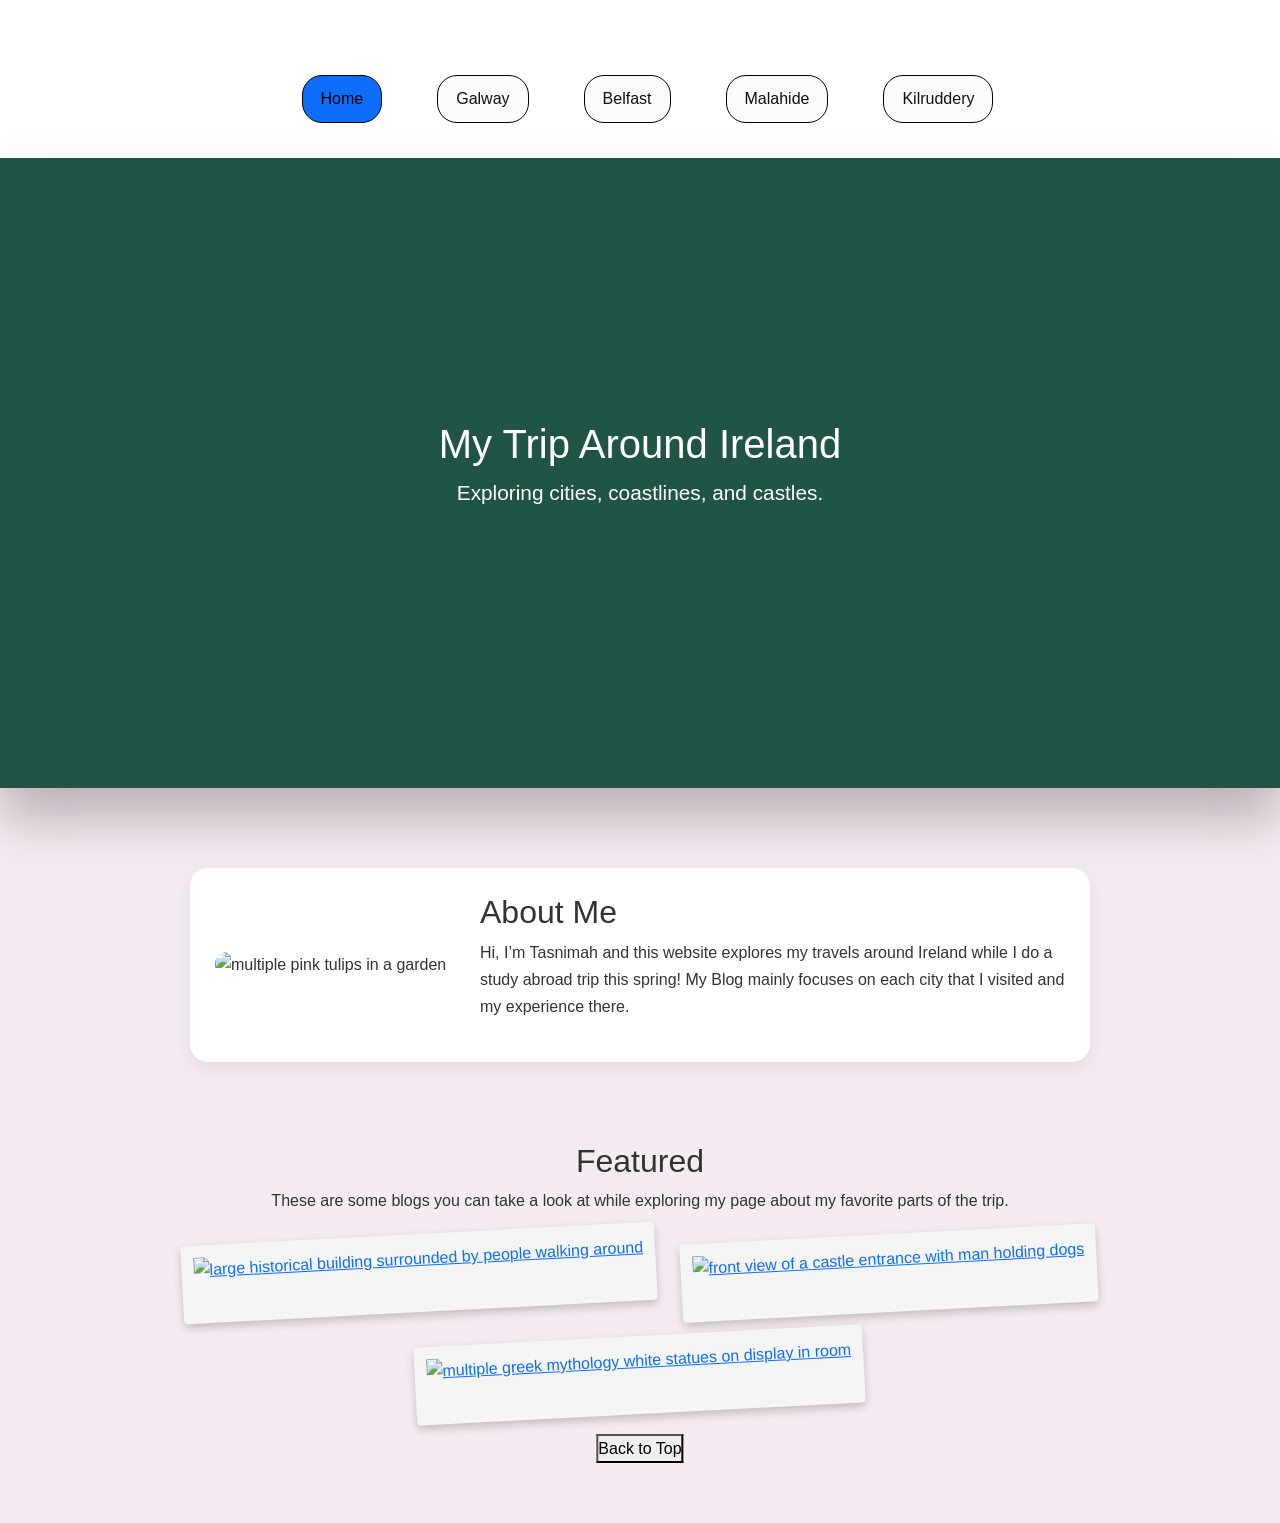
==== index.html @ e572d871 "Add files via upload" ====
<!DOCTYPE html>
<html lang="en">
<head>
    <meta charset="UTF-8">
    <meta name="viewport" content="width=device-width, initial-scale=1.0">
    <title>My Ireland Trip</title>
    <link rel="icon" type="image/png" href="img/cherry.png">
     <link href="https://cdn.jsdelivr.net/npm/bootstrap@5.3.7/dist/css/bootstrap.min.css" rel="stylesheet">
      <link rel="stylesheet" href="reset.css">
    <link rel="stylesheet" href="style.css">
    

    
</head>
<a id="skip" href="#main">skip to main</a>
<nav>




<ul class="nav nav-pills justify-content-around city-tabs">

      
        <li class="nav-item">
            <a class="nav-link active" href="index.html">Home</a>
        </li>
        <li class="nav-item">
            <a class="nav-link" href="galway.html">Galway</a>
        </li>
        <li class="nav-item">
            <a class="nav-link" href="belfast.html">Belfast</a>
        </li>
        <li class="nav-item">
            <a class="nav-link" href="malahide.html">Malahide</a>
        </li>
         <li class="nav-item">
            <a class="nav-link" href="kilruddery.html">Kilruddery</a>
        </li>
    </ul>





</ul>
</nav>
   <header class="city-header">
    
    <h1>My Trip Around Ireland</h1>
    <p>Exploring cities, coastlines, and castles.</p>
</header>

   

    <main id="main">
   <section class="about-card">

    <img src="img/me2.jpeg" alt="multiple pink tulips in a garden">

    <div class="about-text">
        <h2>About Me</h2>

        <p>
            Hi, I’m Tasnimah and this website explores my travels around Ireland while I do a study abroad trip this spring! My Blog
            mainly focuses on each city that I visited and my experience there. 
        </p>
    </div>

</section>

</section>
            </p>
        </section>

<section class="homepage-gallery">

    <h2>Featured</h2>

    <p>
        These are some blogs you can take a look at while exploring my page about my favorite parts of the trip.
    </p>

    <div class="gallery">

        <a href="belfast.html">
            <img src="img/uk.jpeg" alt="large historical building surrounded by people walking around">
        </a>

        <a href="malahide.html">
            <img src="img/viking.jpeg" alt="front view of a castle entrance with man holding dogs">
        </a>

        <a href="kilruddery.html">
            <img src="img/greek.jpeg" alt="multiple greek mythology white statues on display in room">
        </a>

    </div>

</section>
</section>

<button id="topBtn">Back to Top</button>

<script src="script.js"></script>

</body>
</html>
---- style.css ----
#skip{
    position:absolute;
    top: -100px;
}


/* PAGE BASE */
body{
    font-family:'Segoe UI', Tahoma, Geneva, Verdana, sans-serif;
    background-color: #f5ebf2;
    color: #333;
    line-height: 1.6;
}

/* NAVIGATION */
nav{
    background-color: white;
    padding: 15px;
    text-align: center;
}

nav ul{
    list-style: none;
}

nav li{
    display: inline-block;
    margin: 20px 20px;
}

nav a{
    text-decoration: none;
    color: rgb(66, 15, 47);
    font-weight: bold;
}

/* MAIN LAYOUT */
main{
    width: 80%;
    margin: auto;
    padding: 40px 0;
}

/* HERO BASE */
header{
    height: 100vh;

    background-image: url("img/tulips.jpeg");
    background-size: cover;
    background-position: center;
    background-color: black;

    display: flex;
    flex-direction: column;
    justify-content: center;
    align-items: center;

    text-align: center;
    color: white;

    position: relative;

    margin: 100px;
    
    box-shadow: 0 30px 50px rgba(0,0,0,0.25);

    overflow: hidden;
}

/* HERO OVERLAY */
header::before{
    content: "";
    position: absolute;
    top: 0;
left: 0;
right: 0;
bottom: 0;
    background: rgba(80, 209, 175, 0.4);
    z-index: 0;
}

header h1,
header p,
header a{
    position: relative;
    z-index: 1;
}

header p{
    font-size: 1.3rem;
}



/* ABOUT SECTION */
.about-card{
    background: white;
    width: 90%;
    max-width: 900px;

    margin: 40px auto;
    padding: 25px;

    display: flex;
    gap: 15px;
    align-items: center;

    border-radius: 18px;
    box-shadow: 0 6px 18px rgba(0,0,0,0.08);

    flex-wrap: wrap;
}

.about-card img{
    width: 250px;
    max-width: 100%;
    height: auto;
    object-fit: cover;
    border-radius: 12px;
    

}

.about-text{
    flex: 1;
    min-width: 250px;
}

.about-text p{
    line-height: 1.7;
    word-wrap: break-word;
}

/* HOMEPAGE GALLERY */
.homepage-gallery{
    text-align: center;
    padding: 40px;
}

.gallery{
    display: flex;
    justify-content: center;
    gap: 25px;
    flex-wrap: wrap;
    margin-top: 20px;
}

.gallery img{
    width: 300px;
    height: 300px;
    object-fit: cover;

    background: rgb(246, 245, 245);
    padding: 12px 12px 40px 12px;

    border-radius: 4px;
    box-shadow: 0 4px 10px rgba(0,0,0,0.2);

    transition: 0.3s;
}

.gallery img:nth-child(1){ transform: rotate(-3deg); }
.gallery img:nth-child(2){ transform: rotate(2deg); }
.gallery img:nth-child(3){ transform: rotate(-2deg); }

.gallery img:hover{
    transform: scale(1.03);
}

/* CITY SECTIONS */
.city-section{
    width: min(95%, 850px);
    margin: 25px auto;
    padding: 20px;
    background: #ffffff;

    border-radius: 18px;
    box-shadow: 0 6px 18px rgba(0,0,0,0.08);

    border: 1px solid rgba(0,0,0,0.05);
    text-align: left;
}

.city-header{
    height: 100vh;

    background-image: url("img/tulips.jpeg");
    background-size: cover;
    background-position: center;
    background-color: #000;

    display: flex;
    flex-direction: column;
    justify-content: center;
    align-items: center;

    text-align: center;
    color: white;

    position: relative;

    margin: 100px;
    border: 30px solid white;
    box-shadow: 0 30px 50px rgba(0,0,0,0.25);

    
}




.city-section h2{
    margin-bottom: 10px;
}

 
 

/* TABS */
.city-tabs{
    justify-content: center !important;
}

.city-tabs .nav-link{
    margin-left: 15px;
    margin-top: 40px;

    border-radius: 20px;
    padding: 10px 18px;

    background-color: rgba(249, 252, 251, 0.901);
    color: rgb(16, 19, 20);

    border: 1.5px solid black !important;
    transition: 0.3s;
}

.city-tabs .nav-link:hover{
    background-color: rgb(125, 220, 239) !important;
    color: #333 !important;
}



.city-tabs .nav-link.active{
    
    color: #000 !important;
    border-radius: 20px;
    border: 1.5px solid black !important;
}
/* PHOTO GALLERY */
.photo-gallery{
    padding: 50px;
    text-align: center;
}

.gallery-grid{
    display: grid;
    grid-template-columns: repeat(auto-fit, minmax(250px, 1fr));
    gap: 30px;
    margin-top: 30px;
}

.polaroid{
    background: white;
    padding: 12px 12px 20px 12px;

    box-shadow: 0 4px 10px rgba(0,0,0,0.15);

    display: flex;
    flex-direction: column;
}

.polaroid img{
    width: 100%;
    height: 200px;
    object-fit: cover;
    display: block;
}

.polaroid p{
    margin: 12px 0 0 0;
    font-size: 14px;
    color: #555;
    text-align: center;
}

/* MOBILE */
 header,
.city-header{
    height: 70vh;
    margin: 0;
    border: none;
}

main{
    width: min(95%, 1100px);
    margin: auto;
}



#skip:focus{
    top: 10px;
    left: 10px;
    background: white;
    padding: 10px;
    z-index: 1000;
}


@media (prefers-reduced-motion: reduce){

    *{
        transition: none !important;
        animation: none !important;
    }

    .gallery img,
    .gallery img:hover,
    .gallery img:nth-child(1),
    .gallery img:nth-child(2),
    .gallery img:nth-child(3){
        transform: none !important;
    }
}

#skip{
    position: absolute;
    top: -100px;
    left: 10px;

    background: white;
    color: black;
    font-weight: bold;

    padding: 10px 14px;
    border: 2px solid black;
    border-radius: 6px;

    text-decoration: none;
    z-index: 1000;
}

/* show it when tabbing */
#skip:focus{
    top: 10px;
}

 #topBtn{
    position: relative;
    bottom: 20px;
    left: 50%;
    transform: translateX(-50%);
}
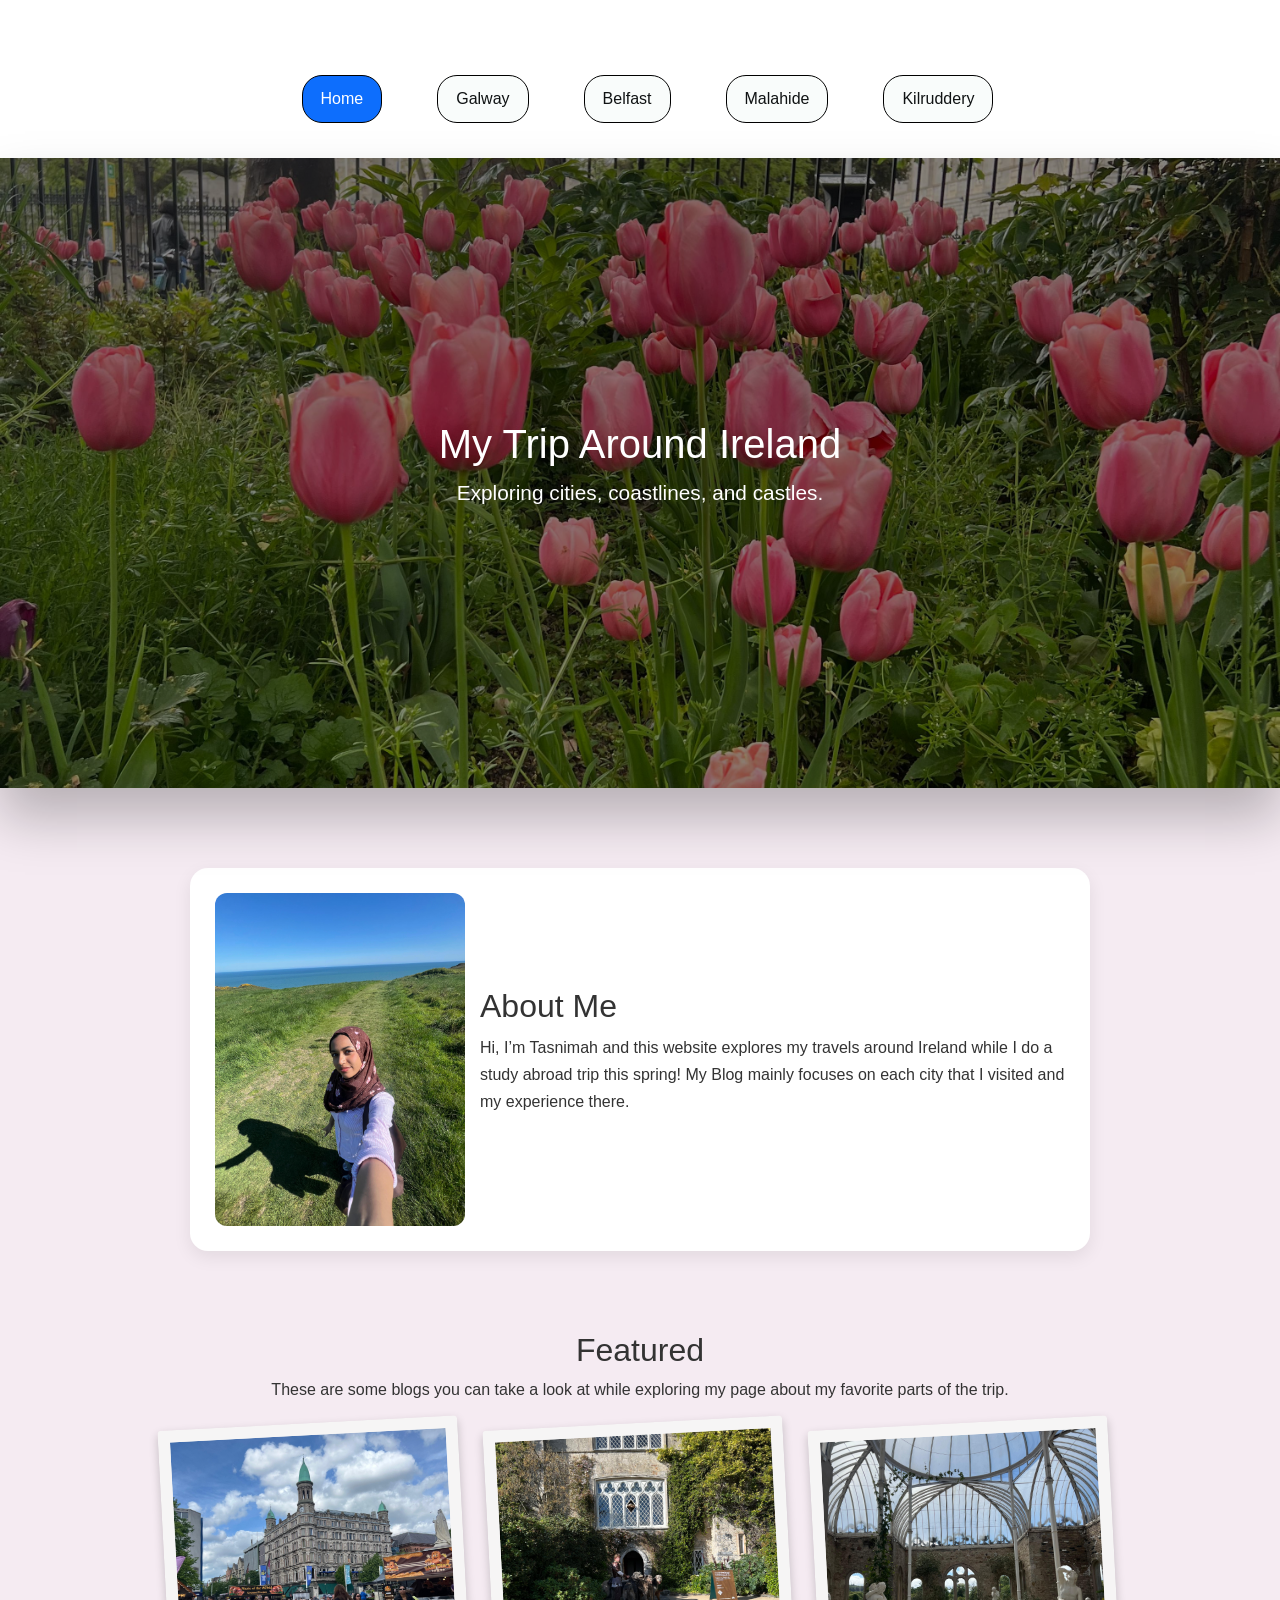
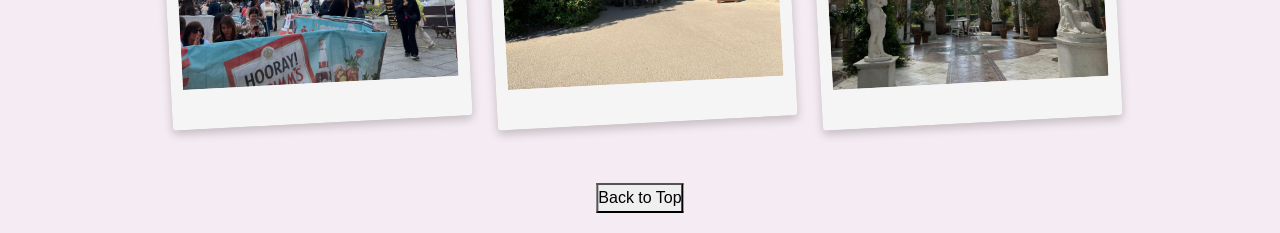
==== commit 7eed4a9b: "Add files via upload" ====
--- a/index.html
+++ b/index.html
@@ -1,107 +1,101 @@
 <!DOCTYPE html>
 <html lang="en">
+
 <head>
     <meta charset="UTF-8">
     <meta name="viewport" content="width=device-width, initial-scale=1.0">
+
     <title>My Ireland Trip</title>
+
     <link rel="icon" type="image/png" href="img/cherry.png">
-     <link href="https://cdn.jsdelivr.net/npm/bootstrap@5.3.7/dist/css/bootstrap.min.css" rel="stylesheet">
-      <link rel="stylesheet" href="reset.css">
+    <link href="https://cdn.jsdelivr.net/npm/bootstrap@5.3.7/dist/css/bootstrap.min.css" rel="stylesheet">
+    <link rel="stylesheet" href="reset.css">
     <link rel="stylesheet" href="style.css">
-    
+</head>
 
-    
-</head>
-<a id="skip" href="#main">skip to main</a>
-<nav>
+<body>
 
+    <a id="skip" href="#main">skip to main</a>
 
+    <nav>
+        <ul class="nav nav-pills city-tabs">
 
+            <li class="nav-item">
+                <a class="nav-link active" href="index.html">Home</a>
+            </li>
 
-<ul class="nav nav-pills justify-content-around city-tabs">
+            <li class="nav-item">
+                <a class="nav-link" href="galway.html">Galway</a>
+            </li>
 
-      
-        <li class="nav-item">
-            <a class="nav-link active" href="index.html">Home</a>
-        </li>
-        <li class="nav-item">
-            <a class="nav-link" href="galway.html">Galway</a>
-        </li>
-        <li class="nav-item">
-            <a class="nav-link" href="belfast.html">Belfast</a>
-        </li>
-        <li class="nav-item">
-            <a class="nav-link" href="malahide.html">Malahide</a>
-        </li>
-         <li class="nav-item">
-            <a class="nav-link" href="kilruddery.html">Kilruddery</a>
-        </li>
-    </ul>
+            <li class="nav-item">
+                <a class="nav-link" href="belfast.html">Belfast</a>
+            </li>
 
+            <li class="nav-item">
+                <a class="nav-link" href="malahide.html">Malahide</a>
+            </li>
 
+            <li class="nav-item">
+                <a class="nav-link" href="kilruddery.html">Kilruddery</a>
+            </li>
 
+        </ul>
+    </nav>
 
-
-</ul>
-</nav>
-   <header class="city-header">
-    
-    <h1>My Trip Around Ireland</h1>
-    <p>Exploring cities, coastlines, and castles.</p>
-</header>
-
-   
+    <header class="city-header">
+        <h1>My Trip Around Ireland</h1>
+        <p>Exploring cities, coastlines, and castles.</p>
+    </header>
 
     <main id="main">
-   <section class="about-card">
 
-    <img src="img/me2.jpeg" alt="multiple pink tulips in a garden">
+        <section class="about-card">
 
-    <div class="about-text">
-        <h2>About Me</h2>
+            <img src="img/me2.jpeg" alt="multiple pink tulips in a garden">
 
-        <p>
-            Hi, I’m Tasnimah and this website explores my travels around Ireland while I do a study abroad trip this spring! My Blog
-            mainly focuses on each city that I visited and my experience there. 
-        </p>
-    </div>
+            <div class="about-text">
+                <h2>About Me</h2>
 
-</section>
+                <p>
+                    Hi, I’m Tasnimah and this website explores my travels around Ireland while I do a study abroad trip this spring! My Blog
+                    mainly focuses on each city that I visited and my experience there.
+                </p>
+            </div>
 
-</section>
-            </p>
         </section>
 
-<section class="homepage-gallery">
+        <section class="homepage-gallery">
 
-    <h2>Featured</h2>
+            <h2>Featured</h2>
 
-    <p>
-        These are some blogs you can take a look at while exploring my page about my favorite parts of the trip.
-    </p>
+            <p>
+                These are some blogs you can take a look at while exploring my page about my favorite parts of the trip.
+            </p>
 
-    <div class="gallery">
+            <div class="gallery">
 
-        <a href="belfast.html">
-            <img src="img/uk.jpeg" alt="large historical building surrounded by people walking around">
-        </a>
+                <a href="belfast.html">
+                    <img src="img/uk.jpeg" alt="large historical building surrounded by people walking around">
+                </a>
 
-        <a href="malahide.html">
-            <img src="img/viking.jpeg" alt="front view of a castle entrance with man holding dogs">
-        </a>
+                <a href="malahide.html">
+                    <img src="img/viking.jpeg" alt="front view of a castle entrance with man holding dogs">
+                </a>
 
-        <a href="kilruddery.html">
-            <img src="img/greek.jpeg" alt="multiple greek mythology white statues on display in room">
-        </a>
+                <a href="kilruddery.html">
+                    <img src="img/greek.jpeg" alt="multiple greek mythology white statues on display in room">
+                </a>
 
-    </div>
+            </div>
 
-</section>
-</section>
+        </section>
 
-<button id="topBtn">Back to Top</button>
+    </main>
 
-<script src="script.js"></script>
+    <button id="topBtn">Back to Top</button>
+
+    <script src="script.js"></script>
 
 </body>
-</html>
+</html>
--- a/style.css
+++ b/style.css
@@ -218,7 +218,9 @@
 
 /* TABS */
 .city-tabs{
-    justify-content: center !important;
+    display: flex;
+    justify-content: center;
+    flex-wrap: wrap;
 }
 
 .city-tabs .nav-link{
@@ -231,22 +233,22 @@
     background-color: rgba(249, 252, 251, 0.901);
     color: rgb(16, 19, 20);
 
-    border: 1.5px solid black !important;
+    border: 1.5px solid black;
     transition: 0.3s;
 }
 
 .city-tabs .nav-link:hover{
-    background-color: rgb(125, 220, 239) !important;
-    color: #333 !important;
+    background-color: rgb(125, 220, 239);
+    color: #333;
 }
 
 
 
 .city-tabs .nav-link.active{
     
-    color: #000 !important;
+    color: #000 !;
     border-radius: 20px;
-    border: 1.5px solid black !important;
+    border: 1.5px solid black;
 }
 /* PHOTO GALLERY */
 .photo-gallery{
@@ -312,8 +314,8 @@
 @media (prefers-reduced-motion: reduce){
 
     *{
-        transition: none !important;
-        animation: none !important;
+        transition: none;
+        animation: none;
     }
 
     .gallery img,
@@ -321,7 +323,7 @@
     .gallery img:nth-child(1),
     .gallery img:nth-child(2),
     .gallery img:nth-child(3){
-        transform: none !important;
+        transform: none;
     }
 }
 
@@ -352,4 +354,50 @@
     bottom: 20px;
     left: 50%;
     transform: translateX(-50%);
+}
+
+
+/* PAGE BACKGROUNDS */
+
+.belfast{
+    background-image: url("img/acla.jpeg");
+}
+
+.galway{
+    background-image: url("img/bikes.jpeg");
+}
+
+.kilruddery{
+    background-image: url("img/castle2.jpeg");
+}
+
+.malahide{
+    background-image: url("img/mushroom.jpeg");
+}
+
+
+.city-header::before{
+    content: "";
+    position: absolute;
+    inset: 0;
+    background: rgba(0,0,0,0.45);
+}
+
+.city-header h1,
+.city-header p{
+    position: relative;
+    z-index: 1;
+}
+
+.gallery-grid{
+    display: grid;
+    grid-template-columns: repeat(auto-fit, minmax(200px, 1fr));
+    gap: 20px;
+}
+
+.about-card{
+    display: flex;
+    gap: 15px;
+    align-items: center;
+    flex-wrap: wrap;
 }
